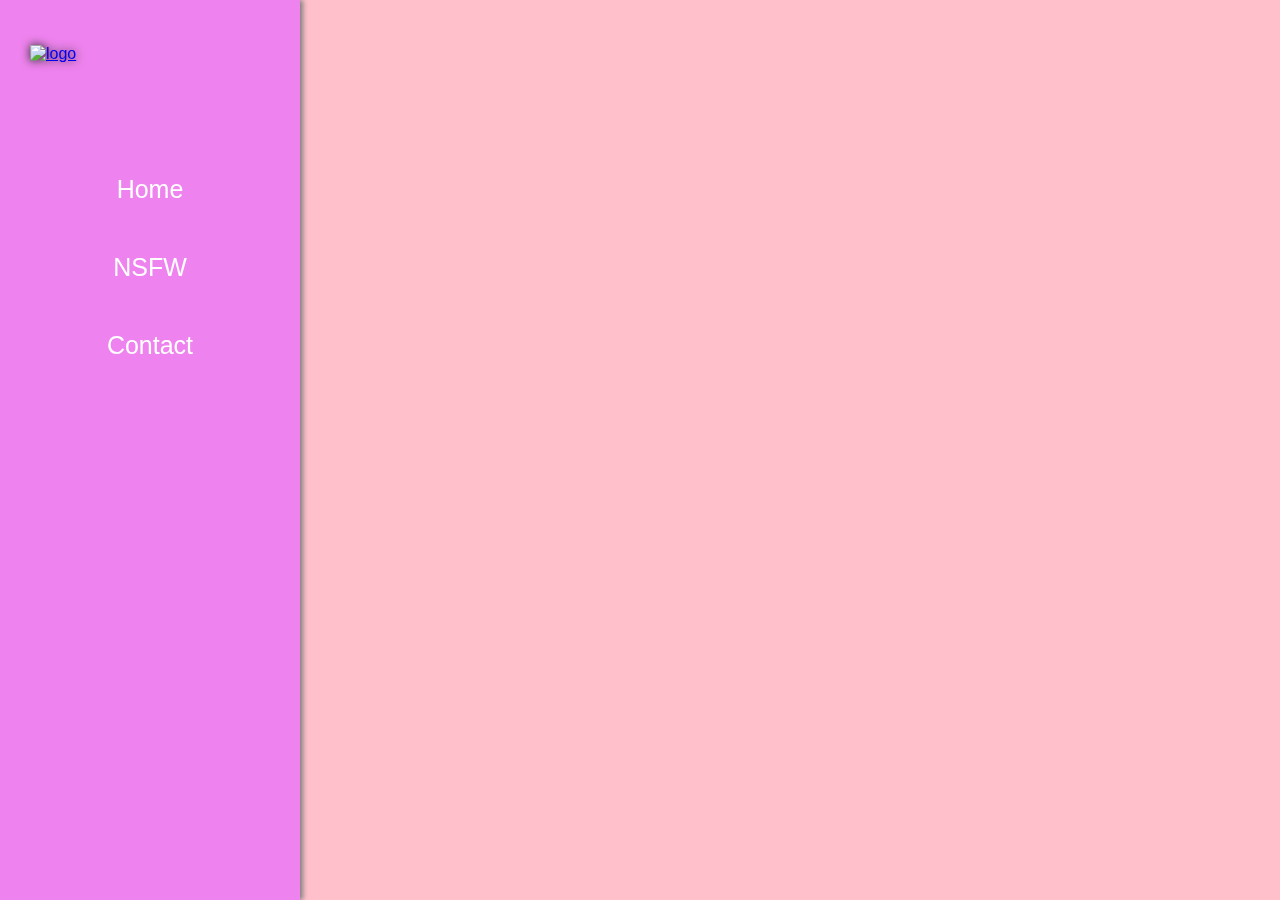
==== index.html @ 0ed1f01e "First Commit" ====
<!DOCTYPE html>
<html lang="ru">
<head>
    <meta name="viewport" content="width=device-width, initial-scale=1.0">
    <title>Funservice</title>
    <link rel="stylesheet" href="style.css">
</head>
<body>
    <div class="header">
        <div class="container">
            <div class="gallery">
                <div class="img-box"><h3>Aqua</h3></div>
                <div class="img-box"><h3>Black Swan</h3></div>
                <div class="img-box"><h3>Frieren</h3></div>
                <div class="img-box"><h3>Fuxuan</h3></div>
                <div class="img-box"><h3>Garlick</h3></div>
                <div class="img-box"><h3>Himeko</h3></div>
                <div class="img-box"><h3>Kafka</h3></div>
                <div class="img-box"><h3>Karlach</h3></div>
                <div class="img-box"><h3>Kirara</h3></div>
                <div class="img-box"><h3>Silver Wolf</h3></div>
                <div class="img-box"><h3>Nahida</h3></div>
                <div class="img-box"><h3>Topaz</h3></div>
                <div class="img-box"><h3>Linnet</h3></div>
                <div class="img-box"><h3>Eula</h3></div>
                <div class="img-box"><h3>Nahida</h3></div>
            </div>
        </div>
        <div class="side-nav">
            <a href="#" class="logo">
                <img src="./Photos/logo.png" alt="logo" id="logo">
            </a>
            <ul class="menu">
                <li>
                    <a href="#"><p>Home</p></a>
                </li>
                <li>
                    <a href="#"><p>NSFW</p></a>
                </li>
                <li>
                    <a href="#"><p>Contact</p></a>
                </li>
            </ul>
        </div>
    </div>
</body>
</html>
---- style.css ----
*{
    margin: 0;
    padding: 0;
    box-sizing: border-box;
    font-family: 'Poppins', sans-serif;
}

.header{
    width: 100%;
    height: 100vh;
    background: pink;
}

.side-nav{
    width: 300px;
    height: 100%;
    background: violet  ;
    position: fixed;
    left: 0;
    top: 0;
    padding: 20px 30px;
    box-shadow: 3px 0px 5px grey;
}

#logo{
    display: block;
    width: 100%;
    
    margin-bottom: 40px;
    padding-top: 25px;
    filter: drop-shadow(0 0 5px #2b2b2b);
}

#logo:hover{
    transform: scale(1.01);
    filter: drop-shadow(0 0 10px #2B2B2B);
}

.menu{
    margin-top: 100px;
    list-style: none;
    position: relative;
}

.menu li{
    padding: 10px 0px;
    margin-bottom: 25px;
    border: 2px solid transparent;
}

.menu li:hover{
    transform: scale(1.1);
    border-color: white;
    border-style: solid;
    border-radius: 25px;
    background-color: #EB75C8;
    filter: drop-shadow(0 0 5px #222);
}

.menu li a{
    color: white;
    text-decoration: none;
    font-size: 25px;
    text-align: center;
    font-family: tahoma;
    display: block;
}

.container{
    display: flex;
    align-items: center;
    justify-content: center;
    flex-wrap: wrap;
    padding-left: 315px;
    padding-right: 15px;
    width: 100%;
    height: 100vh;

}

.gallery{
    display: flex;
    align-items: center;
    justify-content: center;
    overflow: auto;
    overflow-x: hidden;
}

.img-box{
    width: 100px;
    height: 500px;
    margin: 10px;
    border-radius: 50px;
    background: url("Photos/aqua/0001.png");
    background-size: cover;
    background-position: center;
    position: relative;
    transition: width 0.5s;
}
.img-box:nth-child(2){
    background: url("Photos/black swan/0001.png");
    background-size: cover;
    background-position: center;
}
.img-box:nth-child(3){
    background: url("Photos/frieren/0001.png");
    background-size: cover;
    background-position: center;
}
.img-box:nth-child(4){
    background: url("Photos/fuxuan/0001.png");
    background-size: cover;
    background-position: center;
}
.img-box:nth-child(5){
    background: url("Photos/garlick/1.png");
    background-size: cover;
    background-position: center;
}
.img-box:nth-child(6){
    background: url("Photos/himeko/0000.png");
    background-size: cover;
    background-position: center;
}
.img-box:nth-child(7){
    background: url("Photos/kafka/0001.png");
    background-size: cover;
    background-position: center;
}
.img-box:nth-child(8){
    background: url("Photos/karlach/0001.png");
    background-size: cover;
    background-position: center;
}
.img-box:nth-child(9){
    background: url("Photos/kirara/0001.png");
    background-size: cover;
    background-position: center;
}
.img-box:nth-child(10){
    background: url("Photos/silver wolf/0001.png");
    background-size: cover;
    background-position: center;
}
.img-box:nth-child(11){
    background: url("Photos/topaz/0001.png");
    background-size: cover;
    background-position: center;
}
.img-box:nth-child(12){
    background: url("Photos/qingque/0001.png");
    background-size: cover;
    background-position: center;
}
.img-box:nth-child(13){
    background: url("Photos/linnet/0001.png");
    background-size: cover;
    background-position: center;
}
.img-box:nth-child(14){
    background: url("Photos/eula/0043.png");
    background-size: cover;
    background-position: center;
}
.img-box:nth-child(15){
    background: url("Photos/nahida/1.png");
    background-size: cover;
    background-position: center;
}

.img-box h3{
    color: #fff;
    position: absolute; 
    bottom: 0;
    left: 30px;
    opacity: 0;
    transition: buttom 0.9s, opasuty 0.5s;
    font-size: 35px;
}

.img-box:hover{
    width: 300px;
    cursor: pointer;
}

.img-box:hover h3{
    opacity: 1;
    bottom: 25px;
}
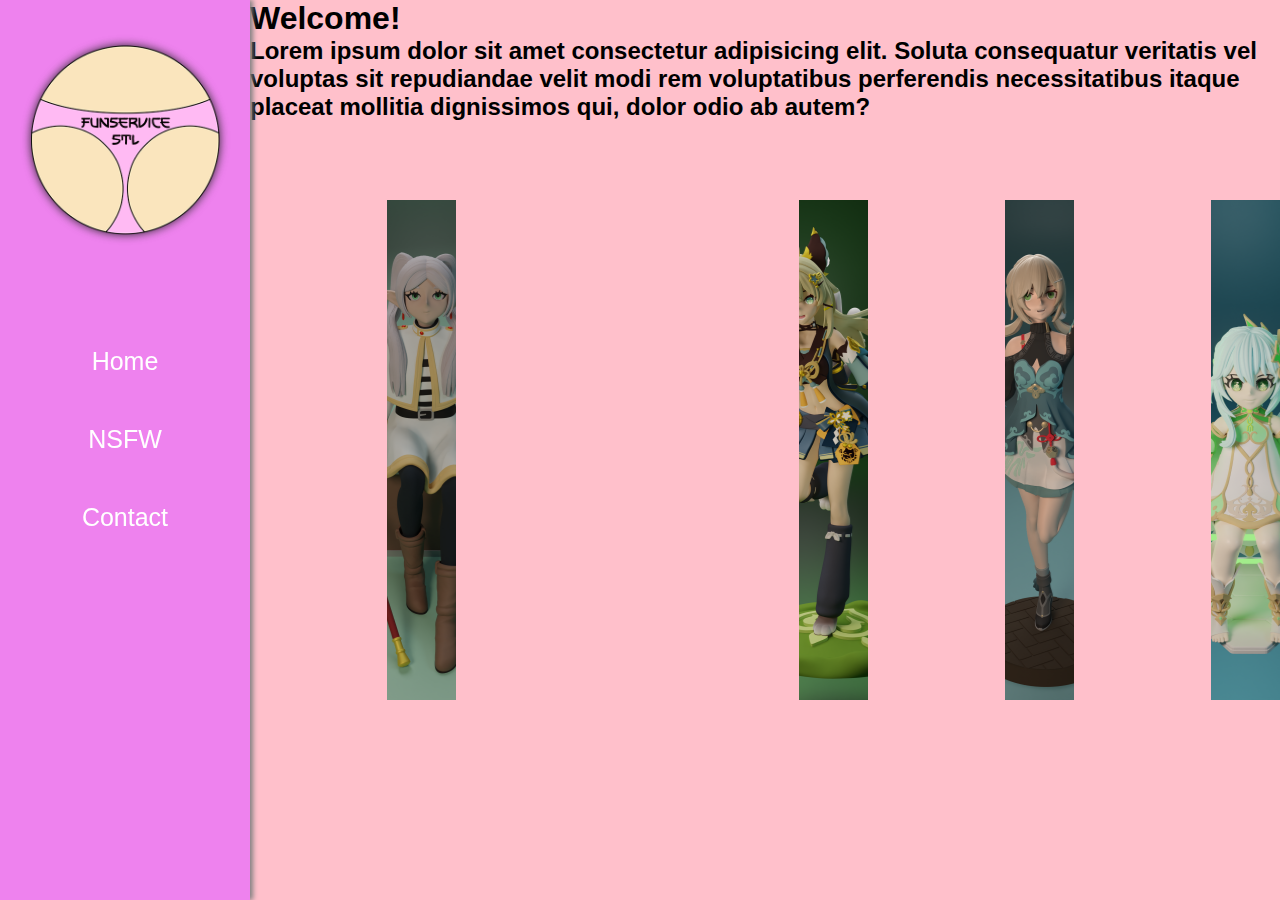
==== commit 7a0d4ae7: "git commit" ====
--- a/index.html
+++ b/index.html
@@ -7,6 +7,10 @@
 </head>
 <body>
     <div class="header">
+        <div class="top">
+            <h1>Welcome!</h1>
+            <h2>Lorem ipsum dolor sit amet consectetur adipisicing elit. Soluta consequatur veritatis vel voluptas sit repudiandae velit modi rem voluptatibus perferendis necessitatibus itaque placeat mollitia dignissimos qui, dolor odio ab autem?</h2>
+        </div>        
         <div class="container">
             <div class="gallery">
                 <div class="img-box"><h3>Aqua</h3></div>
@@ -25,7 +29,7 @@
                 <div class="img-box"><h3>Eula</h3></div>
                 <div class="img-box"><h3>Nahida</h3></div>
             </div>
-        </div>
+        </div>        
         <div class="side-nav">
             <a href="#" class="logo">
                 <img src="./Photos/logo.png" alt="logo" id="logo">
--- a/style.css
+++ b/style.css
@@ -3,18 +3,34 @@
     padding: 0;
     box-sizing: border-box;
     font-family: 'Poppins', sans-serif;
+    scroll-behavior: smooth;
 }
 
 .header{
     width: 100%;
     height: 100vh;
     background: pink;
+    display: flex;
+    position: relative;
+}
+.top{
+    padding-left: 250px;
+    position: absolute;
+}
+.container{
+    display: flex;
+    align-items: center;
+    justify-content: center;
+    flex-wrap:wrap;
+    padding-left: 250px;
+    padding-right: 0px;
+    width: 100%;
 }
 
 .side-nav{
-    width: 300px;
+    width: 250px;
     height: 100%;
-    background: violet  ;
+    background: violet;
     position: fixed;
     left: 0;
     top: 0;
@@ -66,17 +82,6 @@
     display: block;
 }
 
-.container{
-    display: flex;
-    align-items: center;
-    justify-content: center;
-    flex-wrap: wrap;
-    padding-left: 315px;
-    padding-right: 15px;
-    width: 100%;
-    height: 100vh;
-
-}
 
 .gallery{
     display: flex;
@@ -84,86 +89,85 @@
     justify-content: center;
     overflow: auto;
     overflow-x: hidden;
+    overflow-y: hidden;
 }
 
 .img-box{
-    width: 100px;
+    width: 100vh;
     height: 500px;
-    margin: 10px;
-    border-radius: 50px;
-    background: url("Photos/aqua/0001.png");
+    background: url("./Photos/aqua.png");
     background-size: cover;
     background-position: center;
     position: relative;
     transition: width 0.5s;
 }
 .img-box:nth-child(2){
-    background: url("Photos/black swan/0001.png");
+    background: url("Photos/swan.png");
     background-size: cover;
     background-position: center;
 }
 .img-box:nth-child(3){
-    background: url("Photos/frieren/0001.png");
+    background: url("Photos/frieren.png");
     background-size: cover;
     background-position: center;
 }
 .img-box:nth-child(4){
-    background: url("Photos/fuxuan/0001.png");
+    background: url("Photos/fuxuan.png");
     background-size: cover;
     background-position: center;
 }
 .img-box:nth-child(5){
-    background: url("Photos/garlick/1.png");
+    background: url("Photos/garlick.png");
     background-size: cover;
     background-position: center;
 }
 .img-box:nth-child(6){
-    background: url("Photos/himeko/0000.png");
+    background: url("Photos/himeko.png");
     background-size: cover;
     background-position: center;
 }
 .img-box:nth-child(7){
-    background: url("Photos/kafka/0001.png");
+    background: url("Photos/kafka.png");
     background-size: cover;
     background-position: center;
 }
 .img-box:nth-child(8){
-    background: url("Photos/karlach/0001.png");
+    background: url("Photos/karlach.png");
     background-size: cover;
     background-position: center;
 }
 .img-box:nth-child(9){
-    background: url("Photos/kirara/0001.png");
+    background: url("Photos/kirara.png");
     background-size: cover;
     background-position: center;
 }
 .img-box:nth-child(10){
-    background: url("Photos/silver wolf/0001.png");
+    background: url("Photos/silver.png");
     background-size: cover;
     background-position: center;
 }
 .img-box:nth-child(11){
-    background: url("Photos/topaz/0001.png");
+    background: url("Photos/topaz.png");
     background-size: cover;
     background-position: center;
 }
 .img-box:nth-child(12){
-    background: url("Photos/qingque/0001.png");
+    background: url("Photos/qingque.png");
     background-size: cover;
     background-position: center;
 }
 .img-box:nth-child(13){
-    background: url("Photos/linnet/0001.png");
+    background: url("Photos/linnet.png");
     background-size: cover;
     background-position: center;
 }
 .img-box:nth-child(14){
-    background: url("Photos/eula/0043.png");
+    background: url("Photos/eula.png");
     background-size: cover;
     background-position: center;
 }
 .img-box:nth-child(15){
-    background: url("Photos/nahida/1.png");
+    background: url("Photos/nahida.png");
     background-size: cover;
     background-position: center;
 }
@@ -179,11 +183,15 @@
 }
 
 .img-box:hover{
-    width: 300px;
+    width: 300vh;
     cursor: pointer;
 }
 
 .img-box:hover h3{
     opacity: 1;
     bottom: 25px;
+}
+
+#models{
+    margin-top: 0px;
 }